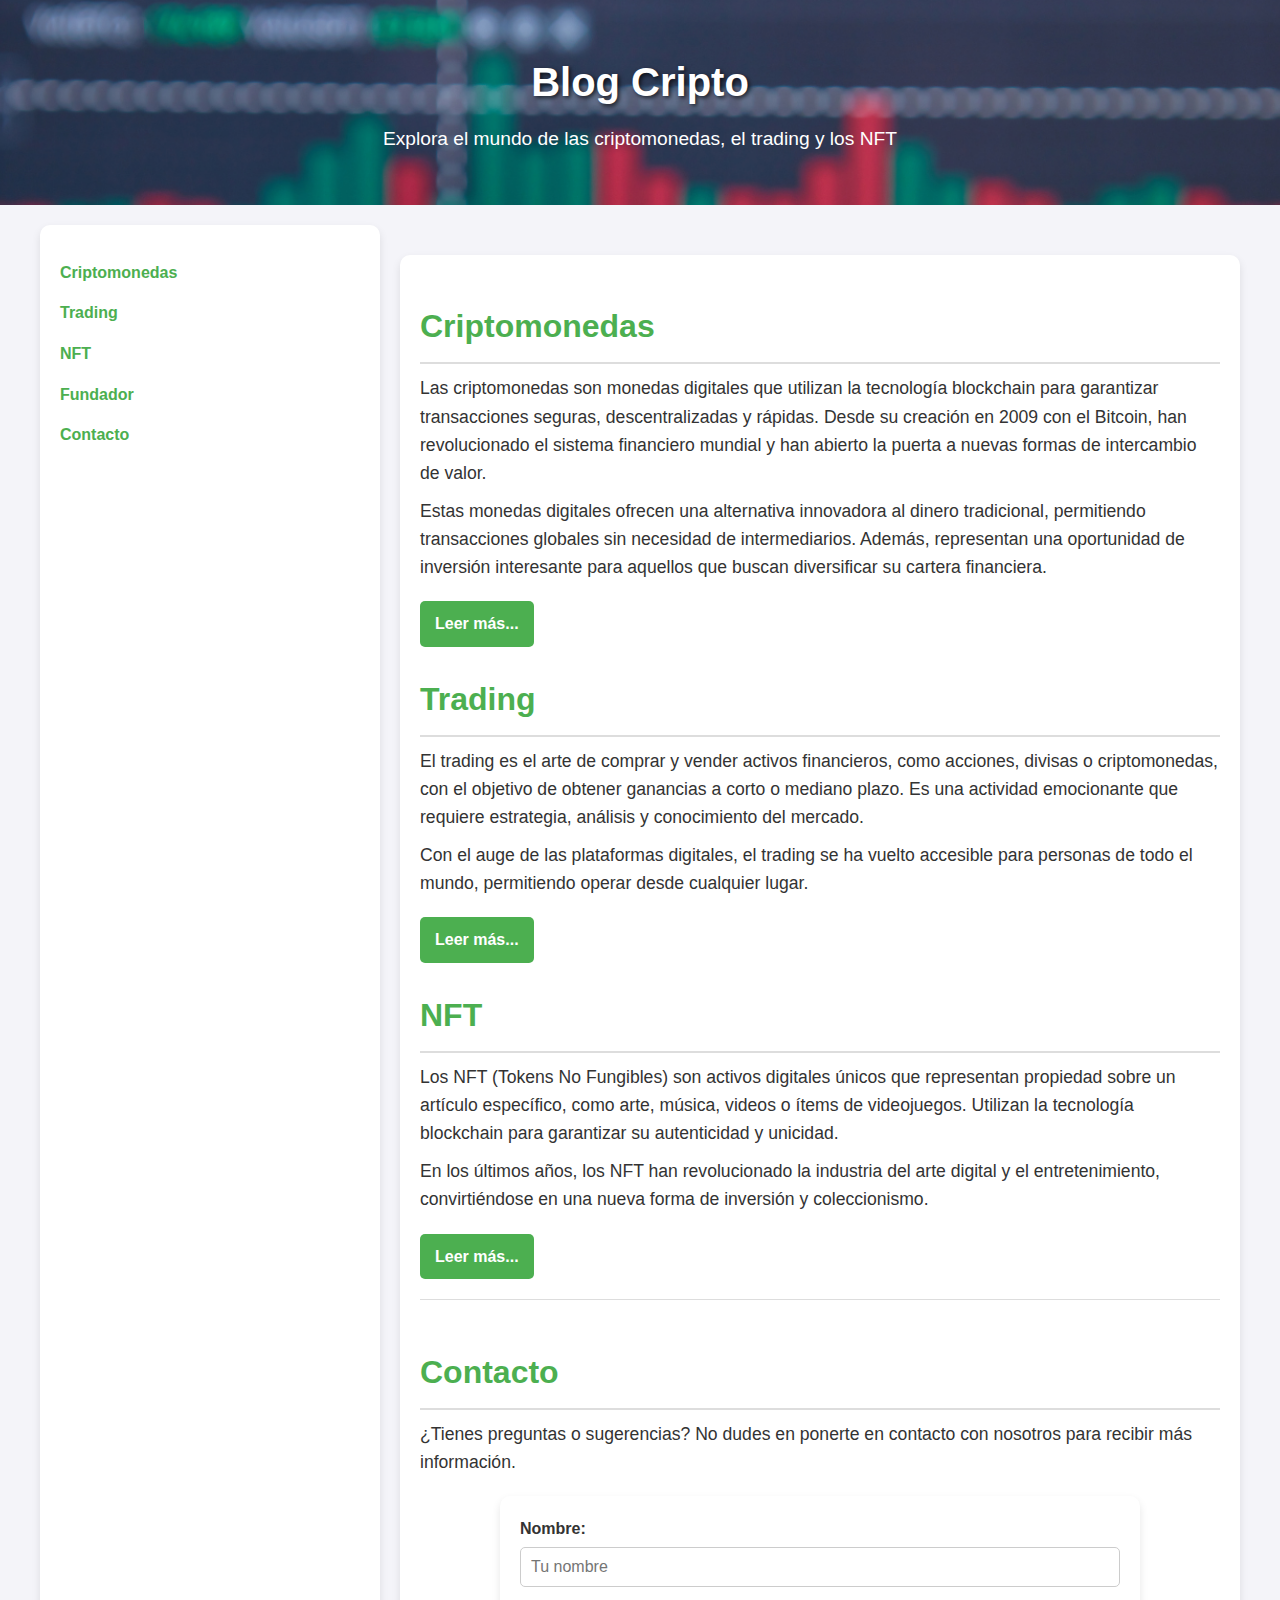
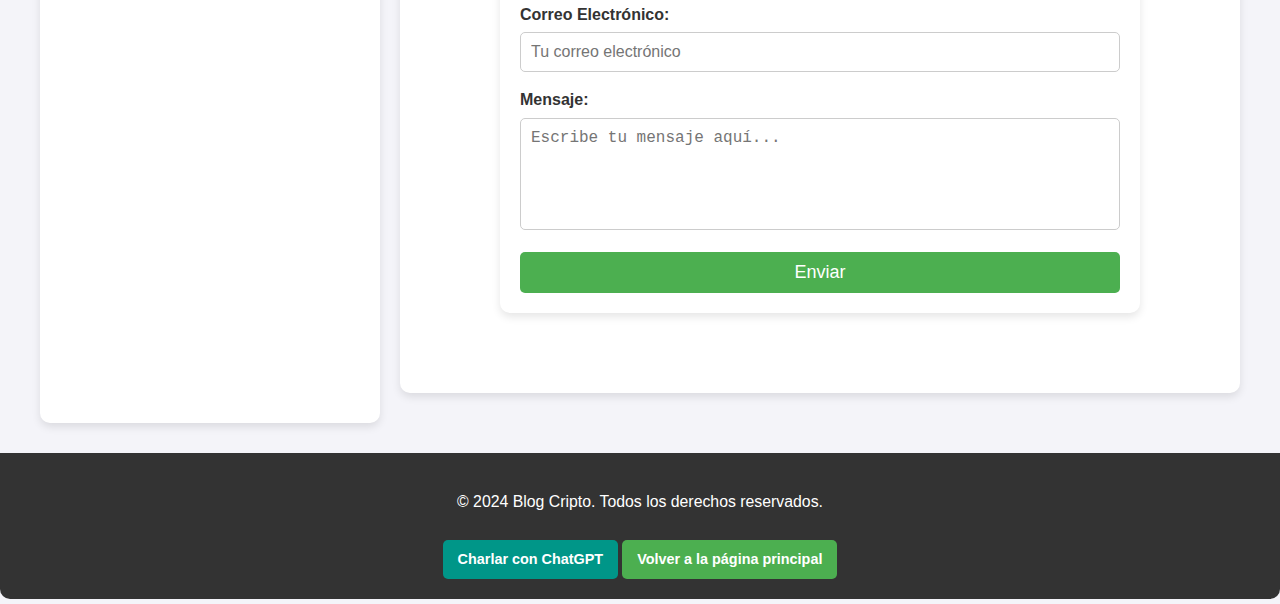
==== index.html @ a3473d11 "initial commit" ====
<!DOCTYPE html>
<html lang="en">
<head>
    <meta charset="UTF-8">
    <meta name="viewport" content="width=device-width, initial-scale=1.0">
    <title>Blog Cripto</title>
    <link rel="stylesheet" href="styles.css">
    <link rel="icon" href="/img/mcr.png">
</head>
<body>
    <header>
        <h1>Blog Cripto</h1>
        <p>Explora el mundo de las criptomonedas, el trading y los NFT</p>
    </header>
    <div class="contenedor">
        <nav class="menu">
            <ul>
                <li><a href="criptomonedas.html">Criptomonedas</a></li>
                <li><a href="trading.html">Trading</a></li>
                <li><a href="nft.html">NFT</a></li>
                <li><a href="fundador.html">Fundador</a></li>
                <li><a href="#contacto">Contacto</a></li>
            </ul>
        </nav>

        <main class="contenido">
            <section id="criptomonedas">
                <h2>Criptomonedas</h2>
                <p>
                    Las criptomonedas son monedas digitales que utilizan la tecnología blockchain para garantizar transacciones seguras, descentralizadas y rápidas. 
                    Desde su creación en 2009 con el Bitcoin, han revolucionado el sistema financiero mundial y han abierto la puerta a nuevas formas de intercambio de valor.
                </p>
                <p>
                    Estas monedas digitales ofrecen una alternativa innovadora al dinero tradicional, permitiendo transacciones globales sin necesidad de intermediarios. 
                    Además, representan una oportunidad de inversión interesante para aquellos que buscan diversificar su cartera financiera.
                </p>
                <a href="criptomonedas.html" class="leer-mas">Leer más...</a>
            </section>
            <section id="trading">
                <h2>Trading</h2>
                <p>
                    El trading es el arte de comprar y vender activos financieros, como acciones, divisas o criptomonedas, con el objetivo de obtener ganancias a corto o mediano plazo. 
                    Es una actividad emocionante que requiere estrategia, análisis y conocimiento del mercado.
                </p>
                <p>
                    Con el auge de las plataformas digitales, el trading se ha vuelto accesible para personas de todo el mundo, permitiendo operar desde cualquier lugar.
                </p>
                <a href="trading.html" class="leer-mas">Leer más...</a>
            </section>
            <section id="nft">
                <h2>NFT</h2>
                <p>
                    Los NFT (Tokens No Fungibles) son activos digitales únicos que representan propiedad sobre un artículo específico, como arte, música, videos o ítems de videojuegos. 
                    Utilizan la tecnología blockchain para garantizar su autenticidad y unicidad.
                </p>
                <p>
                    En los últimos años, los NFT han revolucionado la industria del arte digital y el entretenimiento, convirtiéndose en una nueva forma de inversión y coleccionismo.
                </p>
                <a href="nft.html" class="leer-mas">Leer más...</a>
            </section>
            <section id="contacto">
                <h2>Contacto</h2>
                <p>¿Tienes preguntas o sugerencias? No dudes en ponerte en contacto con nosotros para recibir más información.</p>
                <form class="formulario-contacto">
                    <div class="campo">
                        <label for="nombre">Nombre:</label>
                        <input type="text" id="nombre" name="nombre" placeholder="Tu nombre" required>
                    </div>
                    <div class="campo">
                        <label for="email">Correo Electrónico:</label>
                        <input type="email" id="email" name="email" placeholder="Tu correo electrónico" required>
                    </div>
                    <div class="campo">
                        <label for="mensaje">Mensaje:</label>
                        <textarea id="mensaje" name="mensaje" rows="5" placeholder="Escribe tu mensaje aquí..." required></textarea>
                    </div>
                    <button type="submit" class="boton-enviar">Enviar</button>
                </form>
            </section>
        </main>
    </div>
    <footer>
        <p>&copy; 2024 Blog Cripto. Todos los derechos reservados.</p>
        <a href="https://chat.openai.com" target="_blank" class="chatgpt-enlace">Charlar con ChatGPT</a>
        <a href="index.html" class="volver">Volver a la página principal</a>
    </footer>
</body>
</html>
---- styles.css ----
body {
    font-family: 'Arial', sans-serif;
    margin: 0;
    padding: 0;
    background-color: #f4f4f9;
    color: #333;
    line-height: 1.6;
}

header {
    background-image: url(/img/portada.png);
    background-size: cover;
    background-position: center;
    color: white;
    padding: 50px 20px;
    text-align: center;
    background-attachment: fixed;
}

header h1 {
    margin: 0;
    font-size: 2.5em;
    text-shadow: 2px 2px 4px rgba(0, 0, 0, 0.7);
}

header p {
    margin: 10px 0 0;
    font-size: 1.2em;
}

.contenedor {
    display: flex;
    margin: 20px auto;
    max-width: 1200px;
    gap: 20px;
    padding: 0 10px;
}

.menu {
    flex: 1;
    background-color: #fff;
    padding: 20px;
    border-radius: 10px;
    box-shadow: 0 4px 8px rgba(0, 0, 0, 0.1);
}

.menu ul {
    list-style: none;
    padding: 0;
}

.menu li {
    margin: 15px 0;
}

.menu a {
    text-decoration: none;
    color: #4caf50;
    font-weight: bold;
    transition: color 0.3s ease;
}

.menu a:hover {
    color: #333;
}

.leer-mas {
    display: inline-block;
    margin-top: 10px;
    padding: 10px 15px;
    background-color: #4caf50;
    color: white;
    text-decoration: none;
    border-radius: 5px;
    font-weight: bold;
    transition: background-color 0.3s ease;
}

.leer-mas:hover {
    background-color: #3e8e41;
}

.contenido {
    flex: 3;
    background-color: #fff;
    padding: 20px;
    border-radius: 10px;
    box-shadow: 0 4px 8px rgba(0, 0, 0, 0.1);
}

.contenido section {
    margin-bottom: 20px;
}

.contenido h2 {
    color: #4caf50;
    margin-bottom: 10px;
}

.contenido p {
    margin: 0 0 10px;
}

#contacto {
    margin-top: 20px;
    padding: 20px 0;
    border-top: 1px solid #ddd;
}

.formulario-contacto {
    max-width: 600px;
    margin: 20px auto;
    padding: 20px;
    background-color: #fff;
    border-radius: 10px;
    box-shadow: 0 4px 8px rgba(0, 0, 0, 0.1);
}

.campo {
    margin-bottom: 15px;
}

.campo label {
    display: block;
    margin-bottom: 5px;
    font-weight: bold;
    color: #333;
}

.campo input,
.campo textarea {
    width: 100%;
    padding: 10px;
    font-size: 16px;
    border: 1px solid #ccc;
    border-radius: 5px;
    box-sizing: border-box;
}

.campo textarea {
    resize: none;
}

.boton-enviar {
    display: inline-block;
    width: 100%;
    padding: 10px;
    background-color: #4caf50;
    color: white;
    border: none;
    border-radius: 5px;
    font-size: 18px;
    cursor: pointer;
    transition: background-color 0.3s ease;
}

.boton-enviar:hover {
    background-color: #3e8e41;
}

footer {
    text-align: center;
    padding: 10px 0;
    background-color: #333;
    color: white;
    font-size: 0.9em;
    margin-top: 20px;
}

main {
    max-width: 800px;
    margin: 30px auto;
    background: white;
    padding: 20px;
    border-radius: 10px;
    box-shadow: 0 4px 6px rgba(0, 0, 0, 0.1);
}

h2 {
    color: #4caf50;
    font-size: 2em;
    border-bottom: 2px solid #ddd;
    padding-bottom: 10px;
}

h3 {
    color: #333;
    font-size: 1.5em;
    margin-top: 20px;
}

p {
    margin-bottom: 15px;
    font-size: 1.1em;
}

ul, ol {
    margin: 15px 0;
    padding-left: 20px;
}

li {
    margin-bottom: 10px;
    font-size: 1em;
}

a {
    color: #4caf50;
    text-decoration: none;
    font-weight: bold;
}

a:hover {
    text-decoration: underline;
}

footer {
    text-align: center;
    margin-top: 30px;
    padding: 20px;
    background: #333;
    color: white;
    font-size: 0.9em;
    border-radius: 0 0 10px 10px;
}

footer .chatgpt-enlace {
    display: inline-block;
    margin-top: 10px;
    padding: 8px 15px;
    background-color: #009688;
    color: white;
    text-decoration: none;
    border-radius: 5px;
    font-weight: bold;
    transition: background-color 0.3s ease;
}

footer .chatgpt-enlace:hover {
    background-color: #00796b;
}

footer a.volver {
    display: inline-block;
    margin-top: 10px;
    padding: 8px 15px;
    background-color: #4caf50;
    color: white;
    text-decoration: none;
    border-radius: 5px;
    font-weight: bold;
    transition: background-color 0.3s ease;
}

footer a.volver:hover {
    background-color: #3e8e41;
}
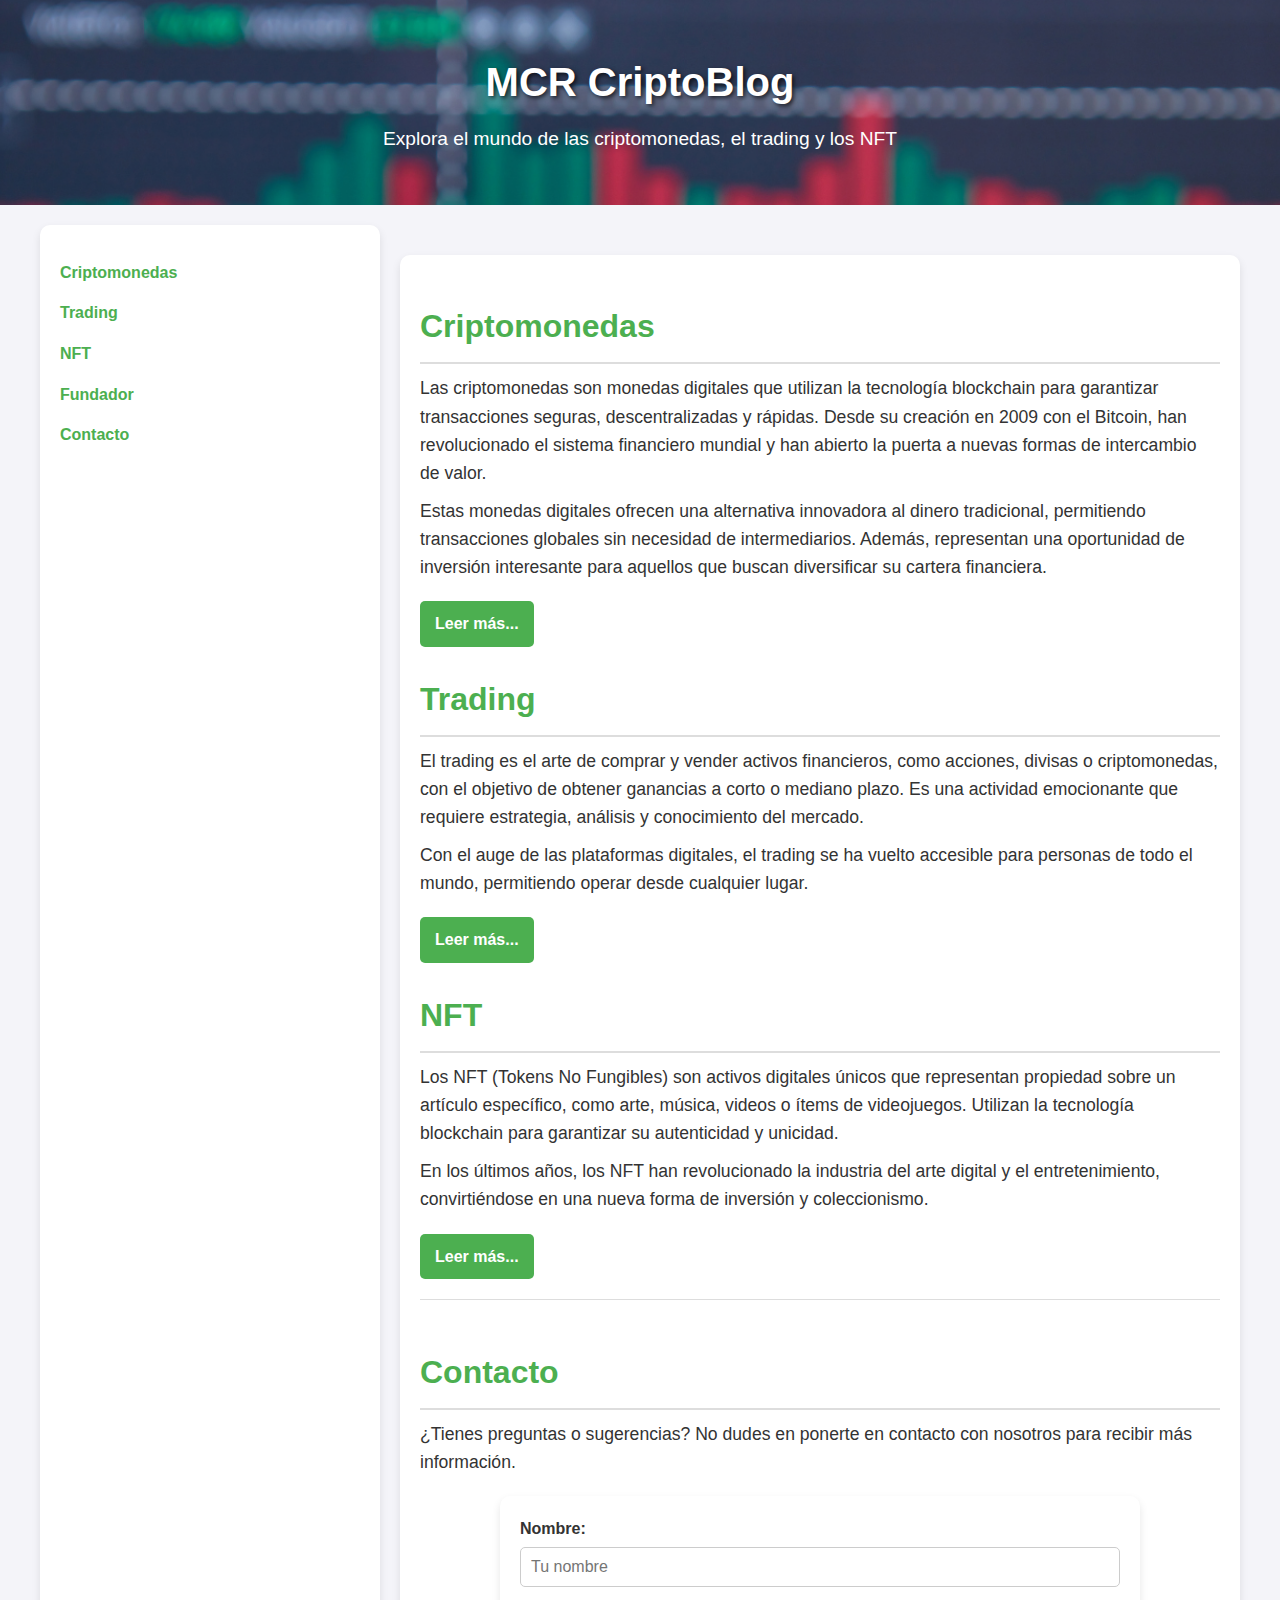
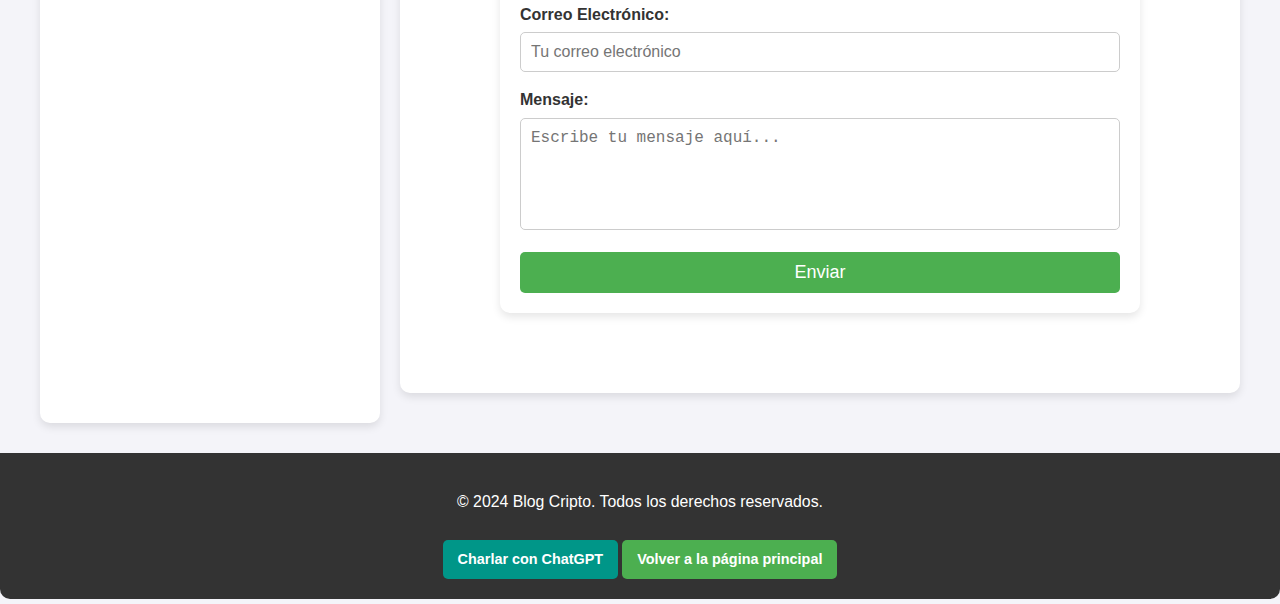
==== commit 6e9e61fd: "Update index.html" ====
--- a/index.html
+++ b/index.html
@@ -3,13 +3,13 @@
 <head>
     <meta charset="UTF-8">
     <meta name="viewport" content="width=device-width, initial-scale=1.0">
-    <title>Blog Cripto</title>
+    <title>MCR CriptoBlog</title>
     <link rel="stylesheet" href="styles.css">
     <link rel="icon" href="/img/mcr.png">
 </head>
 <body>
     <header>
-        <h1>Blog Cripto</h1>
+        <h1>MCR CriptoBlog</h1>
         <p>Explora el mundo de las criptomonedas, el trading y los NFT</p>
     </header>
     <div class="contenedor">
